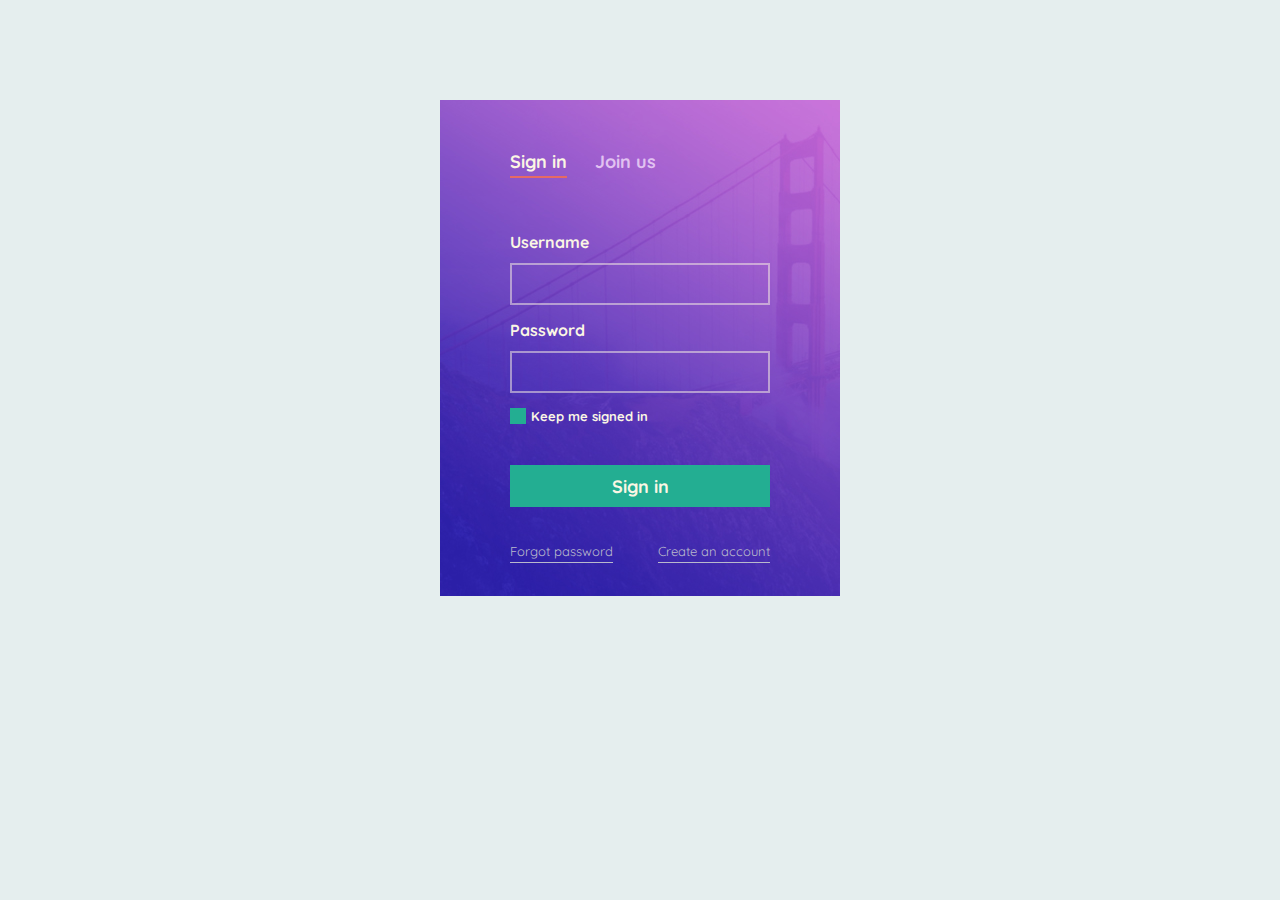
==== index.html @ 23a134b9 "first commit" ====
<!DOCTYPE html>
<html lang="en">

<head>
    <meta charset="UTF-8">
    <meta name="viewport" content="width=device-width, initial-scale=1.0">
    <link rel="stylesheet" href="css/style.css">
    <link href="https://fonts.googleapis.com/css?family=Quicksand:400,700&display=swap" rel="stylesheet">
    <title>Homework 11 part 2</title>

    <div class="mainer">
        <a href="index.html" class="sign-checked">Sign in</a>
        <a href="join.html" class="join">Join us</a>
        <form>
            <span class="user-pass">Username</span>
            <input type="text" name="username" required minlength="5">
            <div class="error-wrapper">
                <span class="error">error</span>
            </div>
            <span class="user-pass">Password</span>
            <input type="password" minlength="5" name="password" required>
            <div class="error-wrapper">
                <span class="error">error</span>
            </div>


            <label class="chekbox-block">
                <div class="new_checkbox">
                    <input type="checkbox" name="keep-signed">
                    <img src="images/check.png" alt="noCheck">
                </div>
                <span>Keep me signed in</span>
            </label>
            <button>Sign in</button>
        </form>
        <div class="link-wrapper"><a href="#">Forgot password</a>
            <a href="join.html">Create an account</a></div>

    </div>
</head>

<body>



</body>

</html>
---- css/style.css ----
body {
    background: #e5eeee;
    text-decoration: none;
    width: 100%;
    height: 100%;
}

body, form, div, p, a, img, h1, h2, h3, h4, h5, h6, table, table tr, table td {
    border: none;
    color: #000000;
    font-family: Arial;
    font-size: 12px;
    font-style: normal;
    font-weight: normal;
    margin: 0;
    padding: 0;
}

input,
textarea,
select {
    outline: none;
    font-family: Arial;
    font-size: 12px;
    box-sizing: border-box;
}

input::-moz-focus-inner {
    border: 0;
    padding: 0;
}

a {
    text-decoration: underline;
    outline: none;
}

a:hover {
    text-decoration: none;
}

h1, h2 {
    font-size: 20px;
    padding: 0 0 10px 0;
    color: #545454;
}

.mainer{
    height: 496px;
    width: 400px;
    background-image: url(../images/background-form.jpg);
    margin: 100px auto;
    padding: 50px 70px;
    box-sizing: border-box;
}

.mainer .sign-checked, .mainer .join-checked{
    display: inline-block;
    font-family: 'Quicksand', sans-serif;
    font-weight: 700;
    font-size: 18px;
    color: #fbf6e4;
    border-bottom: 2px solid #e66a64;
    padding: 0 0 3px 0;
    text-decoration: none;
}

.mainer .sign-checked{
    margin: 0 25px 54px 0;
}

.mainer .join-checked{
    margin: 0 0 54px 25px;
}

.mainer .join, .mainer .sign{
    display: inline-block;
    font-family: 'Quicksand', sans-serif;
    font-weight: 700;
    font-size: 18px;
    color: #e1c2f1;
    text-decoration: none;
}

.join:hover, .sign:hover{
    color: #fbf6e4;
    border-bottom: 2px solid #e66a64;
    padding: 0 0 3px 0;
    cursor: pointer;
}

.join-checked:active, .sign-checked:active, .join:hover:active, .sign:hover:active{
    color:#e1c2f1;
}


form .user-pass{
    font-family: 'Quicksand', sans-serif;
    font-weight: 700;
    color: #fbf6e4;
    font-size: 16px;
}

form input{
    background-color: transparent;
    display: block;
    border: 2px solid #fbf6e4;
    width: 100%;
    opacity: 0.5;
    margin: 11px 0 1px 0;
    color: #fbf6e4;
    padding: 0 5px;
    height: 42px;
}

form input:focus{
    border: 2px solid #00ffcc;
}

form input:valid{
    border: 2px solid #00ffcc;
}


form .error{
    display: none;
    color: red;
    font-size: 10px;
}

.error-wrapper{
    height: 14px;
}

form input:focus:invalid + .error-wrapper .error{
    display: block;
}

.chekbox-block{
    display: flex;
    margin: 0 0 41px 0;
}

.new_checkbox{
    width: 16px;
    height: 16px;
    background-color: #23ae92;
    padding: 4px 3px;
    box-sizing: border-box;
}

.new_checkbox:active{
    background-color: #2acead;
}


form [type="checkbox"]{
    display: none;
}

form [type="checkbox"]:focus{
    border: 2px solid #e66a64;
}

form [type="checkbox"] + img{
    display: none;
}

form [type="checkbox"]:checked + img{
    display: block;
}

.new_checkbox + span{
    font-family: 'Quicksand', sans-serif;
    font-weight: 700;
    font-size: 13px;
    color: #fbf6e4;
    margin: 0 0 0 5px;

}

form button{
    font-size: 18px;
    color: #fbf6e4;
    width: 100%;
    height: 42px;
    font-family: 'Quicksand', sans-serif;
    font-weight: 700;
    background-color: #23ae92;
    border: 2px solid transparent;    
}

form button:hover{
    background-color: #2acead;
}

form button:active{
    background-color: #23ae92;
    
}

form button:focus{
    border: 2px solid #e66a64;
}

.link-wrapper{
    display: flex;
    justify-content: space-between;
    margin: 36px 0 0 0 ;
}

.link-wrapper a{
    display: inline-block;
    font-family: 'Quicksand', sans-serif;
    color: #b9b9cc;
    font-size: 13px;
    text-decoration: none;
    border-bottom: 1px solid #b9b9cc;
    padding: 0 0 3px 0;
}

.link-wrapper a:hover{
    color: #fbf6e4;
    border-bottom: 1px solid #fbf6e4;
}


.link-wrapper a:active{
    color: #b9b9cc;
    border-bottom: 1px solid #b9b9cc;
}
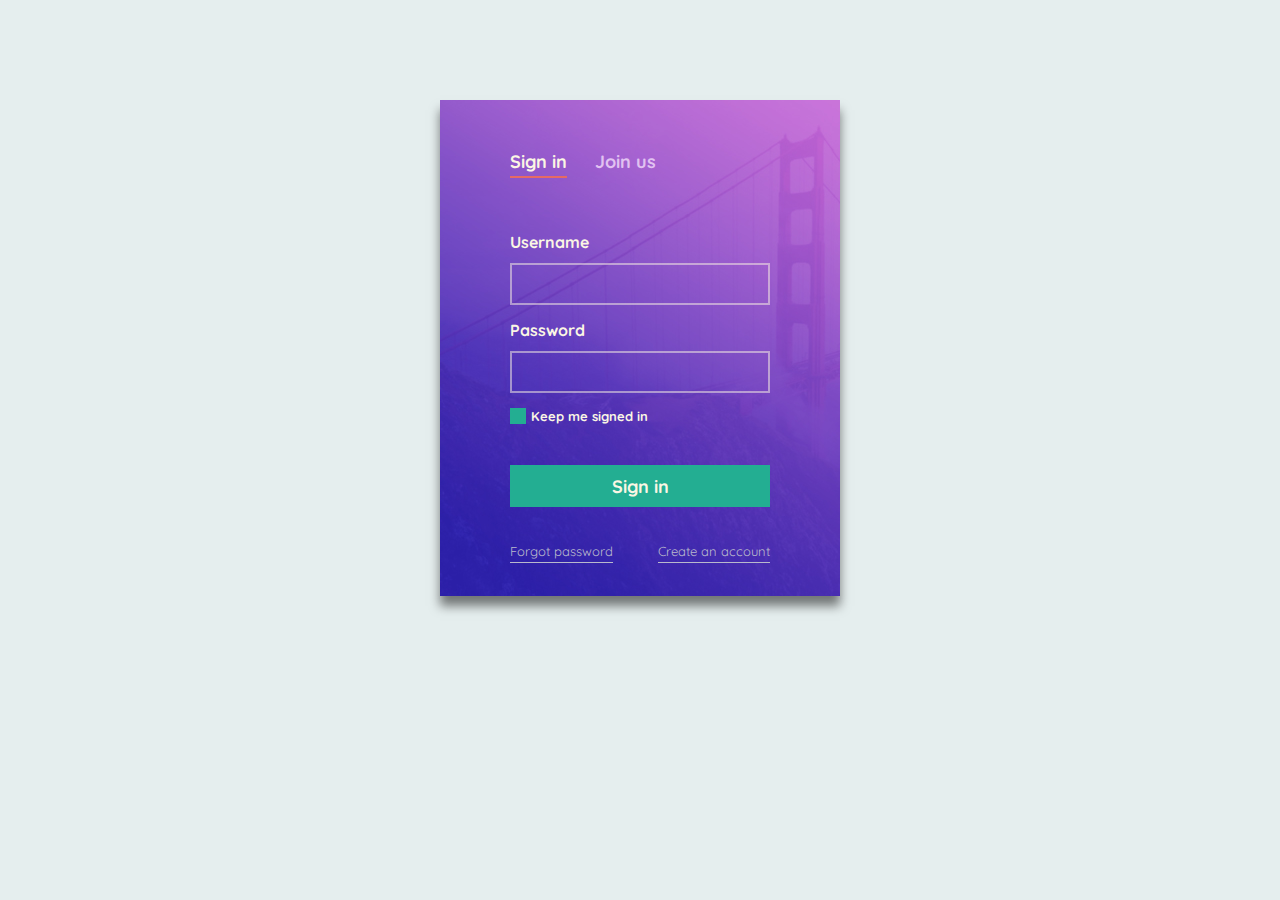
==== commit 2776a490: "corrected border" ====
--- a/index.html
+++ b/index.html
@@ -7,7 +7,9 @@
     <link rel="stylesheet" href="css/style.css">
     <link href="https://fonts.googleapis.com/css?family=Quicksand:400,700&display=swap" rel="stylesheet">
     <title>Homework 11 part 2</title>
+</head>
 
+<body>
     <div class="mainer">
         <a href="index.html" class="sign-checked">Sign in</a>
         <a href="join.html" class="join">Join us</a>
@@ -25,8 +27,9 @@
 
 
             <label class="chekbox-block">
+
+                <input type="checkbox" name="keep-signed">
                 <div class="new_checkbox">
-                    <input type="checkbox" name="keep-signed">
                     <img src="images/check.png" alt="noCheck">
                 </div>
                 <span>Keep me signed in</span>
@@ -37,9 +40,6 @@
             <a href="join.html">Create an account</a></div>
 
     </div>
-</head>
-
-<body>
 
 
 
--- a/css/style.css
+++ b/css/style.css
@@ -52,6 +52,7 @@
     margin: 100px auto;
     padding: 50px 70px;
     box-sizing: border-box;
+    box-shadow: 0 10px 10px rgba(0,0,0,0.5);
 }
 
 .mainer .sign-checked, .mainer .join-checked{
@@ -155,19 +156,25 @@
 
 
 form [type="checkbox"]{
-    display: none;
+    display: block;
+    height: 0px;
+    width: 0px;
 }
 
 form [type="checkbox"]:focus{
     border: 2px solid #e66a64;
 }
 
-form [type="checkbox"] + img{
+form .new_checkbox img{
     display: none;
 }
 
-form [type="checkbox"]:checked + img{
-    display: block;
+form [type="checkbox"]:checked + .new_checkbox img{
+    display: block;
+}
+
+form [type="checkbox"]:focus + .new_checkbox{
+    border: 2px solid #e66a64;
 }
 
 .new_checkbox + span{
@@ -228,4 +235,8 @@
 .link-wrapper a:active{
     color: #b9b9cc;
     border-bottom: 1px solid #b9b9cc;
+}
+
+a:focus{
+    border: 1px solid rgba(8, 207, 191, 0.376);
 }